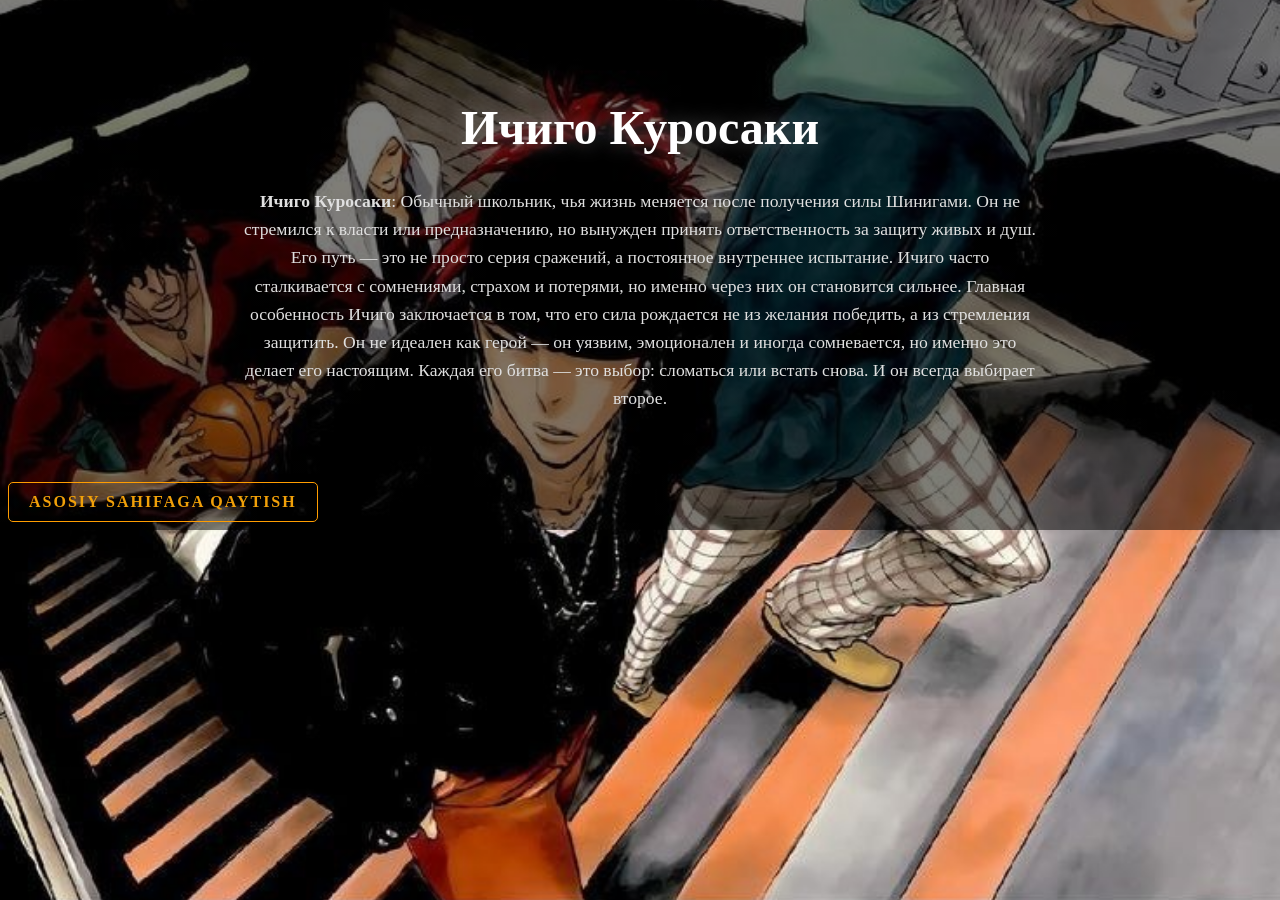
==== ichigo.html @ fb6e5333 "Bankai" ====
<!DOCTYPE html>
<html>

<head>
    <meta charset="UTF-8">
    <meta name="viewport" content="width=device-width, initial-scale=1.0">
    <title>Ичиго Куросаки - Bleach</title>
    <link rel="stylesheet" href="style.css">
</head>

<body>
    <h1 class="character-title">Ичиго Куросаки</h1>
    <p><b>Ичиго Куросаки</b>: Обычный школьник, чья жизнь меняется после получения силы Шинигами. Он не стремился к
        власти или предназначению, но вынужден принять ответственность за защиту живых и душ.

        Его путь — это не просто серия сражений, а постоянное внутреннее испытание. Ичиго часто сталкивается с
        сомнениями, страхом и потерями, но именно через них он становится сильнее.

        Главная особенность Ичиго заключается в том, что его сила рождается не из желания победить, а из стремления
        защитить. Он не идеален как герой — он уязвим, эмоционален и иногда сомневается, но именно это делает его
        настоящим.

        Каждая его битва — это выбор: сломаться или встать снова. И он всегда выбирает второе.
    </p>
    <a href="index.html" class="back-link">Asosiy sahifaga qaytish</a>
</body>

</html>
---- style.css ----
body {
    background-image: linear-gradient(rgba(0, 0, 0, 0.5), rgba(0, 0, 0, 0.5)), url("backround.jpg");
    background-size: cover;
    background-repeat: no-repeat;
    background-position: center;
    color: white;
    /* Matn rangini oq qilamiz */
}

img {
    max-width: 100%;
    height: auto;
}

/* h1, p {
    color: white;
    text-shadow: 2px 2px 4px rgba(0,0,0,0.7);
} */
h1 {
    text-align: center;
}

h2 {
    text-align: center;
}

p {
    color: #e0e0e0;
    text-align: center;
    font-size: 1.1rem;
    line-height: 1.6;
    max-width: 800px;
    margin: 20px auto;
}

a {
    color: #f1a009;
    /* Distinct Bleach orange/gold color */
    text-decoration: none;
    transition: all 0.3s ease;
    font-weight: bold;
    border-bottom: 2px solid transparent;
}

a:hover {
    color: #ffffff;
    border-bottom: 2px solid #ff9d00;
    text-shadow: 0 0 10px rgba(255, 157, 0, 0.8);
}

.back-link {
    display: inline-block;
    margin-top: 50px;
    padding: 10px 20px;
    border: 1px solid #ff9d00;
    border-radius: 5px;
    text-transform: uppercase;
    letter-spacing: 2px;
}

.character-title {
    font-size: 3rem;
    margin-top: 100px;
    text-shadow: 0 0 20px rgba(255, 255, 255, 0.3);
}
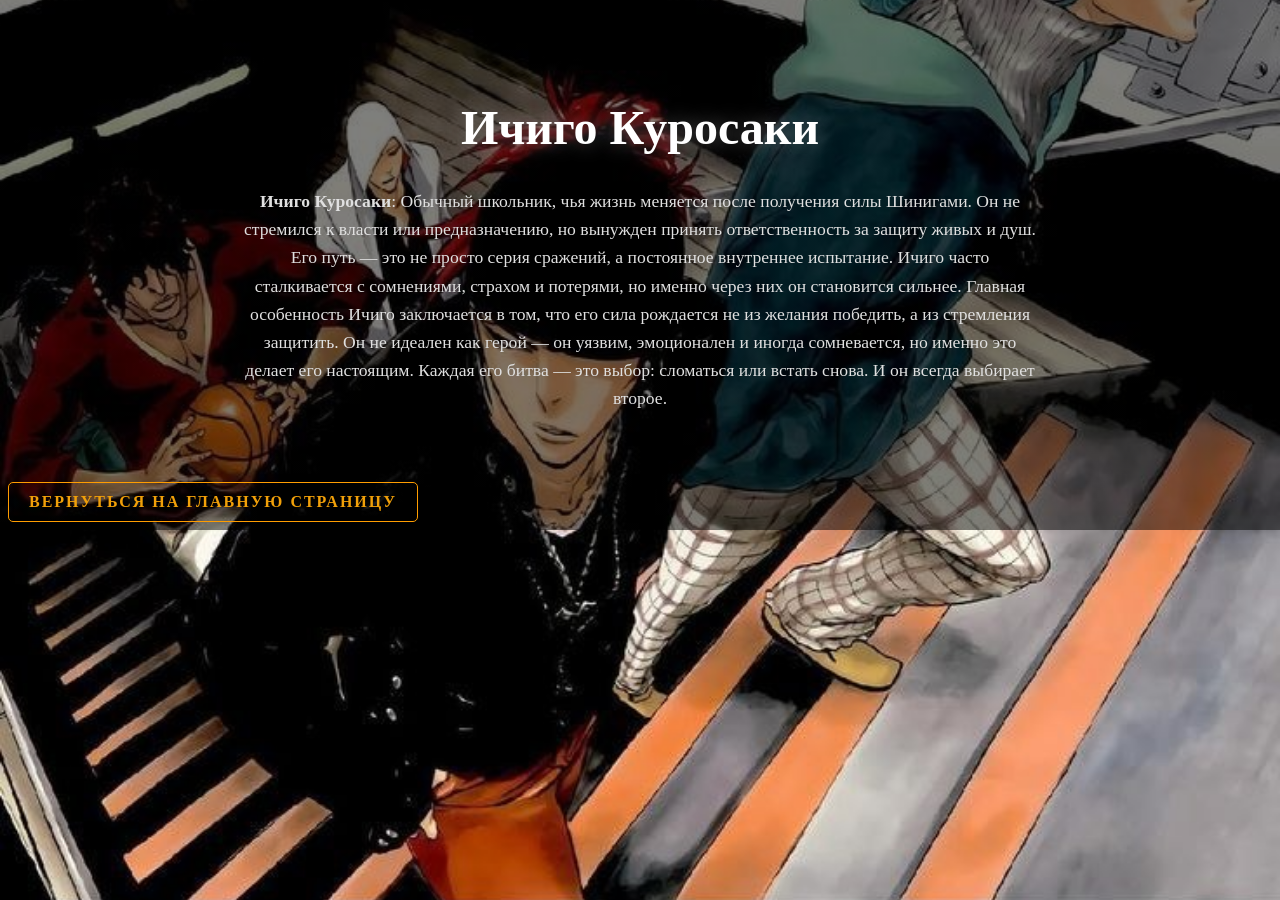
==== commit 058ff1b8: "'_'" ====
--- a/ichigo.html
+++ b/ichigo.html
@@ -22,7 +22,7 @@
 
         Каждая его битва — это выбор: сломаться или встать снова. И он всегда выбирает второе.
     </p>
-    <a href="index.html" class="back-link">Asosiy sahifaga qaytish</a>
+    <a href="index.html" class="back-link">Вернуться на главную страницу</a>
 </body>
 
 </html>
